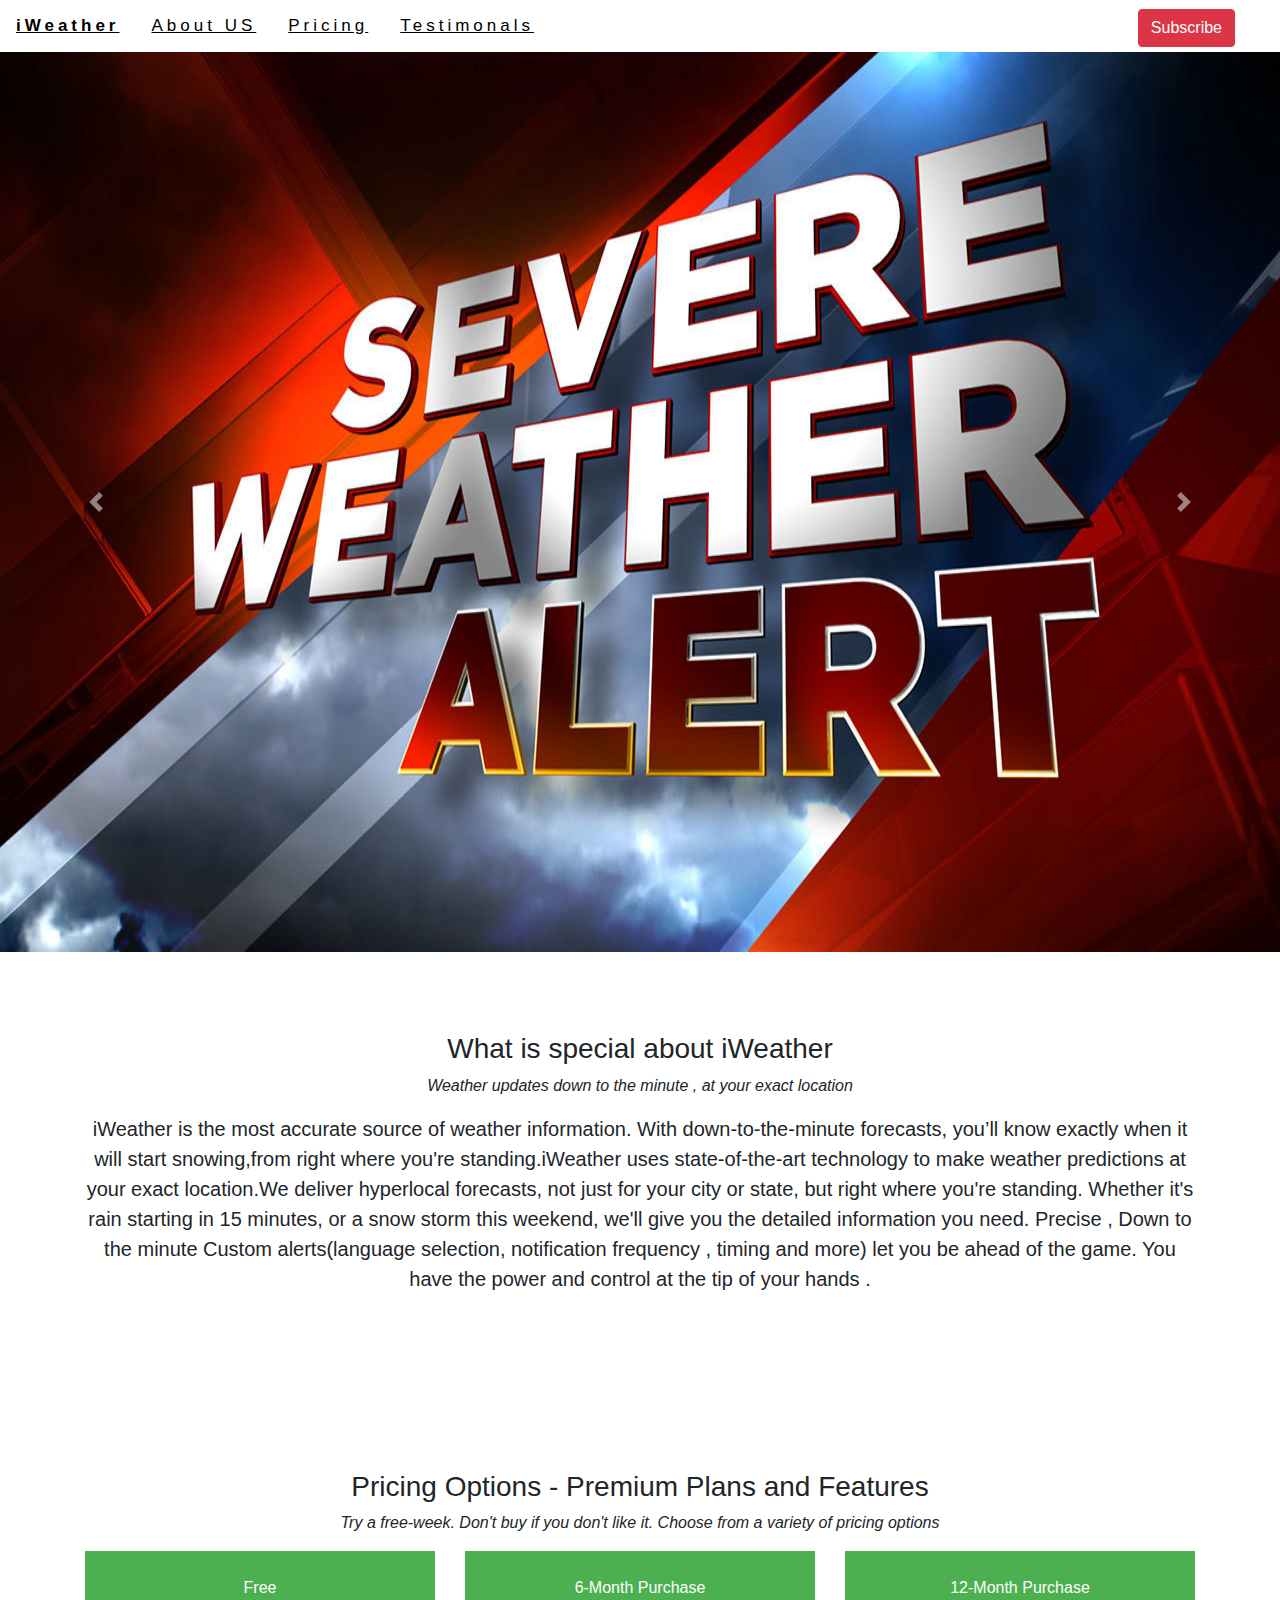
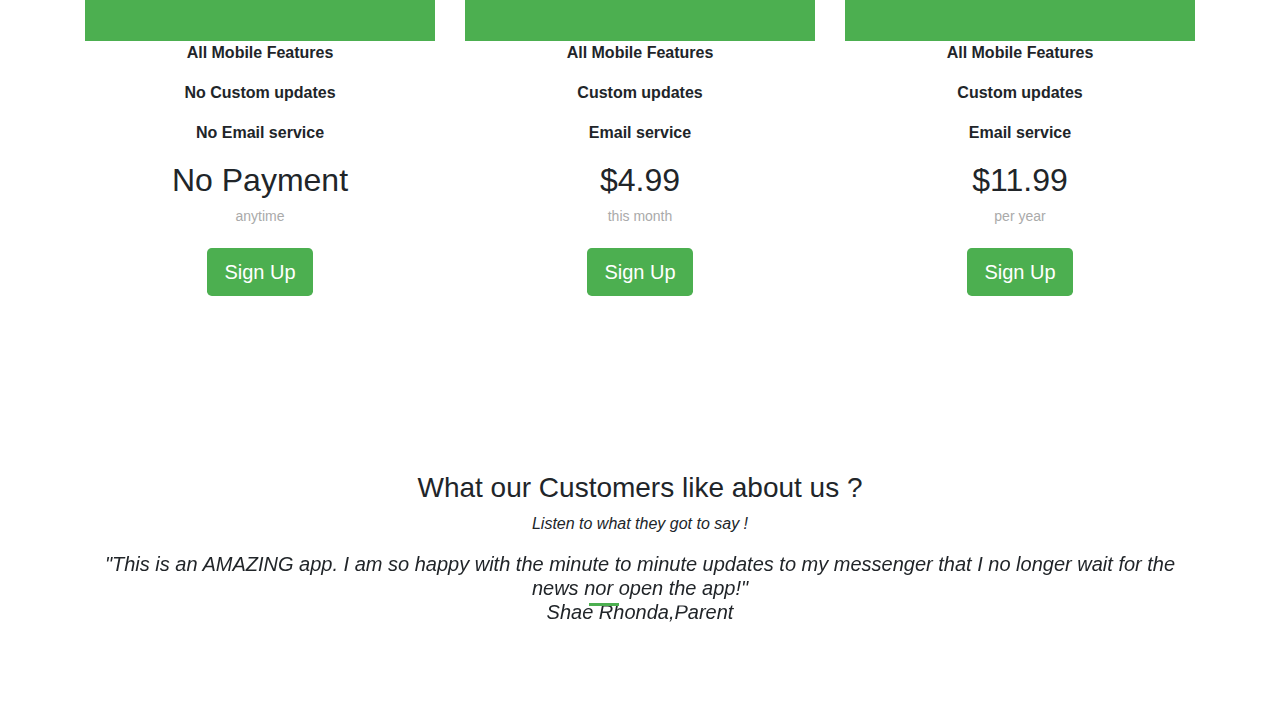
==== home.html @ 0770bc2e "To Deploy HTML page to heroku" ====
<!DOCTYPE html>
<html lang="en" xmlns="http://www.w3.org/1999/html">
<head>
    <meta charset="UTF-8">
    <meta name="viewport" content="width=device-width, initial-scale=1.0">
    <meta http-equiv="X-UA-Compatible" content="ie=edge">
    <title>iWeather-A Simple yet Powerful Weather App</title>
    <script src="https://code.jquery.com/jquery-3.2.1.slim.min.js"
            integrity="sha384-KJ3o2DKtIkvYIK3UENzmM7KCkRr/rE9/Qpg6aAZGJwFDMVNA/GpGFF93hXpG5KkN"
            crossorigin="anonymous"></script>
    <script src="https://cdnjs.cloudflare.com/ajax/libs/popper.js/1.12.9/umd/popper.min.js"
            integrity="sha384-ApNbgh9B+Y1QKtv3Rn7W3mgPxhU9K/ScQsAP7hUibX39j7fakFPskvXusvfa0b4Q"
            crossorigin="anonymous"></script>
    <script src="bootstrap-4.0.0/dist/js/bootstrap.min.js"></script>
    <link rel="stylesheet" type="text/css" href="index.css">
    <link rel="icon" href="assests/severeWeather.jpg">
    <link rel="stylesheet" href="bootstrap-4.0.0/dist/css/bootstrap.min.css">
    <link href="https://fonts.googleapis.com/css?family=Inconsolata" rel="stylesheet">
</head>
<body>
<div id="app-body">
    <div id="navbar" data-spy="affix" data-target=".navbar" data-offset="50">
        <a class="active" href="javascript:void(0)"><strong>iWeather</strong></a>
        <a href="#aboutUs">About US</a>
        <a href="#pricing">Pricing</a>
        <a href="#testimonals">Testimonals</a>
        <button type="button" class="btn btn-danger"  data-toggle="modal" data-target="#modalContainer"
                id="SubscribeBtn">
            Subscribe
        </button>
    </div>
    <div id="carousel" class="carousel slide" data-ride="carousel">
        <div class="carousel-inner">
            <div class="carousel-item active">
                <img class="image" src="assests/severeWeather.jpg" alt="First slide">
            </div>
            <div class="carousel-item">
                <img class="image" src="assests/alerts.jpg" alt="Second slide">
            </div>
            <div class="carousel-item">
                <img class="image" src="assests/weather.png" alt="Third slide">
            </div>
            <div class="carousel-item">
                <img class="image" src="assests/multiImage.jpg" alt="Fifth slide">
            </div>
        </div>
        <a class="carousel-control-prev" href="#carousel" role="button" data-slide="prev">
            <span class="carousel-control-prev-icon" aria-hidden="true"></span>
            <span class="sr-only">Previous</span>
        </a>
        <a class="carousel-control-next" href="#carousel" role="button" data-slide="next">
            <span class="carousel-control-next-icon" aria-hidden="true"></span>
            <span class="sr-only">Next</span>
        </a>
    </div>
    <!-- Container (aboutUs Section) -->
    <div id="aboutUs" class="container text-center">
        <h3> What is special about iWeather</h3>
        <p><em>Weather updates down to the minute , at your exact location </em></p>
        <p class="lead">iWeather is the most accurate source of weather information.
            With down-to-the-minute forecasts, you’ll know exactly when it will start snowing,from
            right where you're standing.iWeather uses state-of-the-art technology to make weather predictions
            at your exact location.We deliver hyperlocal forecasts, not just for your city or state,
            but right where you're standing. Whether it's rain starting in 15 minutes, or a snow storm this weekend,
            we'll give you the detailed information you need. Precise , Down to the minute Custom alerts(language
            selection,
            notification frequency , timing and more) let you be ahead of the game. You have the power and control
            at the tip of your hands .

        </p>
    </div>
    <!-- Container (Pricing Options) -->
    <div id="pricing" class="container text-center">
        <h3> Pricing Options - Premium Plans and Features </h3>
        <p><em>Try a free-week. Don't buy if you don't like it. Choose from a variety of pricing options</em></p>
        <div class="row slide">
            <div class="col-sm-4 col-xs-12">
                <div class="panel panel-default text-center">
                    <div class="panel-heading">
                        <p>Free</p>
                    </div>
                    <div class="panel-body">
                        <p><strong>All Mobile Features</strong></p>
                        <p><strong>No Custom updates</strong></p>
                        <p><strong>No Email service</strong></p>
                    </div>
                    <div class="panel-footer">
                        <h3>No Payment</h3>
                        <h4>anytime</h4>
                        <button class="btn btn-lg">Sign Up</button>
                    </div>
                </div>
            </div>
            <div class="col-sm-4 col-xs-12">
                <div class="panel panel-default text-center">
                    <div class="panel-heading">
                        <p>6-Month Purchase</p>
                    </div>
                    <div class="panel-body">
                        <p><strong>All Mobile Features</strong></p>
                        <p><strong>Custom updates</strong></p>
                        <p><strong>Email service</strong></p>
                    </div>
                    <div class="panel-footer">
                        <h3>$4.99</h3>
                        <h4>this month</h4>
                        <button class="btn btn-lg">Sign Up</button>
                    </div>
                </div>
            </div>
            <div class="col-sm-4 col-xs-12">
                <div class="panel panel-default text-center">
                    <div class="panel-heading">
                        <p>12-Month Purchase</p>
                    </div>
                    <div class="panel-body">
                        <p><strong>All Mobile Features</strong></p>
                        <p><strong>Custom updates</strong></p>
                        <p><strong>Email service</strong></p>
                    </div>
                    <div class="panel-footer">
                        <h3>$11.99</h3>
                        <h4>per year</h4>
                        <button class="btn btn-lg">Sign Up</button>
                    </div>
                </div>
            </div>
        </div>
    </div>
    <!-- Container (Testimonals) -->
    <div id="testimonals" class="container text-center">
        <h3>What our Customers like about us ?</h3>
        <p><em>Listen to what they got to say !</em></p>
        <div id="myCarousel" class="carousel slide text-center" data-ride="carousel">
            <!-- Indicators -->
            <ol class="carousel-indicators">
                <li data-target="#myCarousel" data-slide-to="0" class="active"></li>
                <li data-target="#myCarousel" data-slide-to="1"></li>
                <li data-target="#myCarousel" data-slide-to="2"></li>
            </ol>
            <!-- Wrapper for slide screens -->
            <div class="carousel-inner " role="listbox">
                <div class="carousel-item active">
                    <h5 class="textstyle">"This is an AMAZING app. I am so happy with the minute to minute updates to my messenger that
                        I no longer wait for the news nor open the app!"<br><span>
                                Shae Rhonda,Parent</span>
                    </h5>
                </div>
                <div class="carousel-item">
                    <h5 class="textstyle">"SIMPLE ,POWERFUL and BUDGET-FRIENDLY. " <br><span>Lisa Shaeker,Teacher</span>
                    </h5>
                </div>
                <div class="carousel-item">
                    <h5 class="textstyle">"No more assumptions , you know the weather forecast BETTER than anyone ."<br><span>Jack Mills,
                                Student</span>
                    </h5>
                </div>
            </div>
            <!-- arrow controls -->
            <a class="left carousel-control" href="#myCarousel" data-slide="prev">
                <span class="glyphicon glyphicon-chevron-left"></span>
                <span class="sr-only">Previous</span>
            </a>
            <a class="right carousel-control" href="#myCarousel" data-slide="next">
                <span class="glyphicon glyphicon-chevron-right"></span>
                <span class="sr-only">Next</span>
            </a>
        </div>
    </div>
</div>
<!-- Modal -->
<div class="modal fade" id="modalContainer" tabindex="-1" role="dialog" aria-labelledby="modalContainer"
     aria-hidden="true">
    <div class="modal-dialog modal-dialog-centered" role="document">
        <div class="modal-content">
            <div class="modal-header">
                <h6 class="modal-title">Want to get daily weather alerts of your location ? Enter your
                    <mark>ZIP code</mark>
                    below and
                    subscribe. Be ready for what's coming !!
                </h6>
                <button type="button" class="close" data-dismiss="modal" aria-label="Close">
                    <span aria-hidden="false">&times;</span>
                </button>
            </div>
            <div class="modal-body">
                <label>ZIP Code</label>
                <div class="input-group mb-3">
                    <input type="number"
                           id="zip"
                           pattern="[0-9]{5}"
                           max="99999"
                           title="Five digit zip code"
                           class="form-control"
                           aria-label="Default"
                           aria-describedby="inputGroup-sizing-default">
                </div>
                <div>
                    <div class="input-group mb-3">
                        <div class="input-group-prepend">
                            <div class="input-group-text">
                                <input type="checkbox"
                                       id="checkbox"
                                       aria-label="Checkbox for following text input">
                            </div>
                        </div>
                        <h6>I accept the <a
                                href="assests/terms-and-conditions-template.pdf"
                                download data-toggle="tooltip" data-placement="left"
                                title="Click on the link to Download">Terms and conditions</a>.
                        </h6>
                    </div>
                </div>
                <button type="button" class="btn btn-danger" id="subscribe">Subscribe</button>
            </div>
        </div>
    </div>
</div>
<script src="index.js"></script>
</body>
</html>
---- index.css ----
.body
{
	font-family: 'Inconsolata', monospace;
}
.modal
{
	font-family: 'Inconsolata', monospace;
	text-align: center !important;
	user-select: none;
}
.modal-content
{
	background-color: #EFEFEF !important;
}
.modal-header
{
	border: none !important;
	padding-bottom: 0px !important;
}
.modal-body
{
	font-size: 1.1em;
	font-weight: bold;
}
.modal-footer
{
	border: none !important;
}
.button btn-danger
{
	font-size: 0.9em;
}
a
{
	color: black !important;
	text-decoration: underline !important;
}
.input-group-text
{
	align-items: normal !important;
	border: 0px !important;
	margin-left: 5px !important;
	margin-right: 10px !important;
	padding: 0px !important;
}
.zip:focus
{
	outline: 0 !important;
}
.close:focus
{
	outline: 0 !important;
}
#SubscribeBtn
{
	position: fixed;
	right: 5vh;
	top: 1vh;
	z-index: 2;
}
.image
{
	height: 100vh;
	width: 100vw;
}
.affix
{
	top: 0;
	width: 100%;
	z-index: 9999 !important;
}
.affix + .container-fluid
{
	padding-top: 70px;
}
.slideanim
{
	visibility: hidden;
}
.slide
{
	animation-duration: 1s;
	animation-name: slide;
	visibility: visible;
	webkit-animation-duration: 1s;
	webkit-animation-name: slide;
}
.panel
{
	border: 1px solid #green;
	border-radius: 0 !important;
	transition: box-shadow 0.5s;
}
.panel:hover
{
	box-shadow: 5px 0px 40px rgba(0,0,0, .2);
}
.panel-footer .btn:hover
{
	background-color: #black !important;
	border: 1px solid #4CAF50;
	color: #4CAF50;
}
.panel-heading
{
	background-color: #4CAF50 !important;
	border-bottom: 1px solid solid;
	border-bottom-left-radius: 0px;
	border-bottom-right-radius: 0px;
	border-top-left-radius: 0px;
	border-top-right-radius: 0px;
	color: #fff !important;
	padding: 25px;
}
.panel-footer
{
	background-color: white !important;
}
.panel-footer h3
{
	font-size: 32px;
}
.panel-footer h4
{
	color: #aaa;
	font-size: 14px;
}
.panel-footer .btn
{
	background-color: #4CAF50;
	color: #fff;
	margin: 15px 0;
}
#navbar
{
	background-color: #white;
	border: 0;
	font-family: Montserrat, sans-serif;
	font-size: 12px !important;
	letter-spacing: 4px;
	line-height: 1.42857143 !important;
	margin-bottom: 0;
	overflow: hidden;
	z-index: 9999;
}
#navbar a
{
	color: #white;
	display: block;
	float: left;
	font-size: 17px;
	padding: 14px 16px;
	text-align: center;
	text-decoration: none;
}
#navbar a:hover
{
	background-color: #ddd;
	color: white;
}
#navbar a.active
{
	background-color: #fff;
	color: white;
}
.container
{
	padding: 80px 120px;
}
.carousel-control.right, .carousel-control.left
{
	background-image: none;
	color: #4CAF50;
}
.carousel-indicators li
{
	border-color: #4CAF50;
}
.carousel-indicators li.active
{
	background-color: #4CAF50;
}
.item h4
{
	font-family: 'Inconsolata', monospace;
	font-size: 19px;
	font-style: italic;
	font-weight: 400;
	margin: 70px 0;
	text-align: center !important;
}
.item span
{
	font-style: normal;
}
.textstyle
{
    font-style:italic;
}
@keyframes slide
{
	0%
	{
		opacity: 0;
		transform: translateY(70%);
	}
	100%
	{
		opacity: 1;
		transform: translateY(0%);
	}
}
@-webkit-keyframes slide
{
	0%
	{
		opacity: 0;
		webkit-transform: translateY(70%);
	}
	100%
	{
		opacity: 1;
		webkit-transform: translateY(0%);
	}
}
input[type=number]::-webkit-inner-spin-button,
input[type=number]::-webkit-outer-spin-button
{
	margin: 0;
	webkit-appearance: none;
}
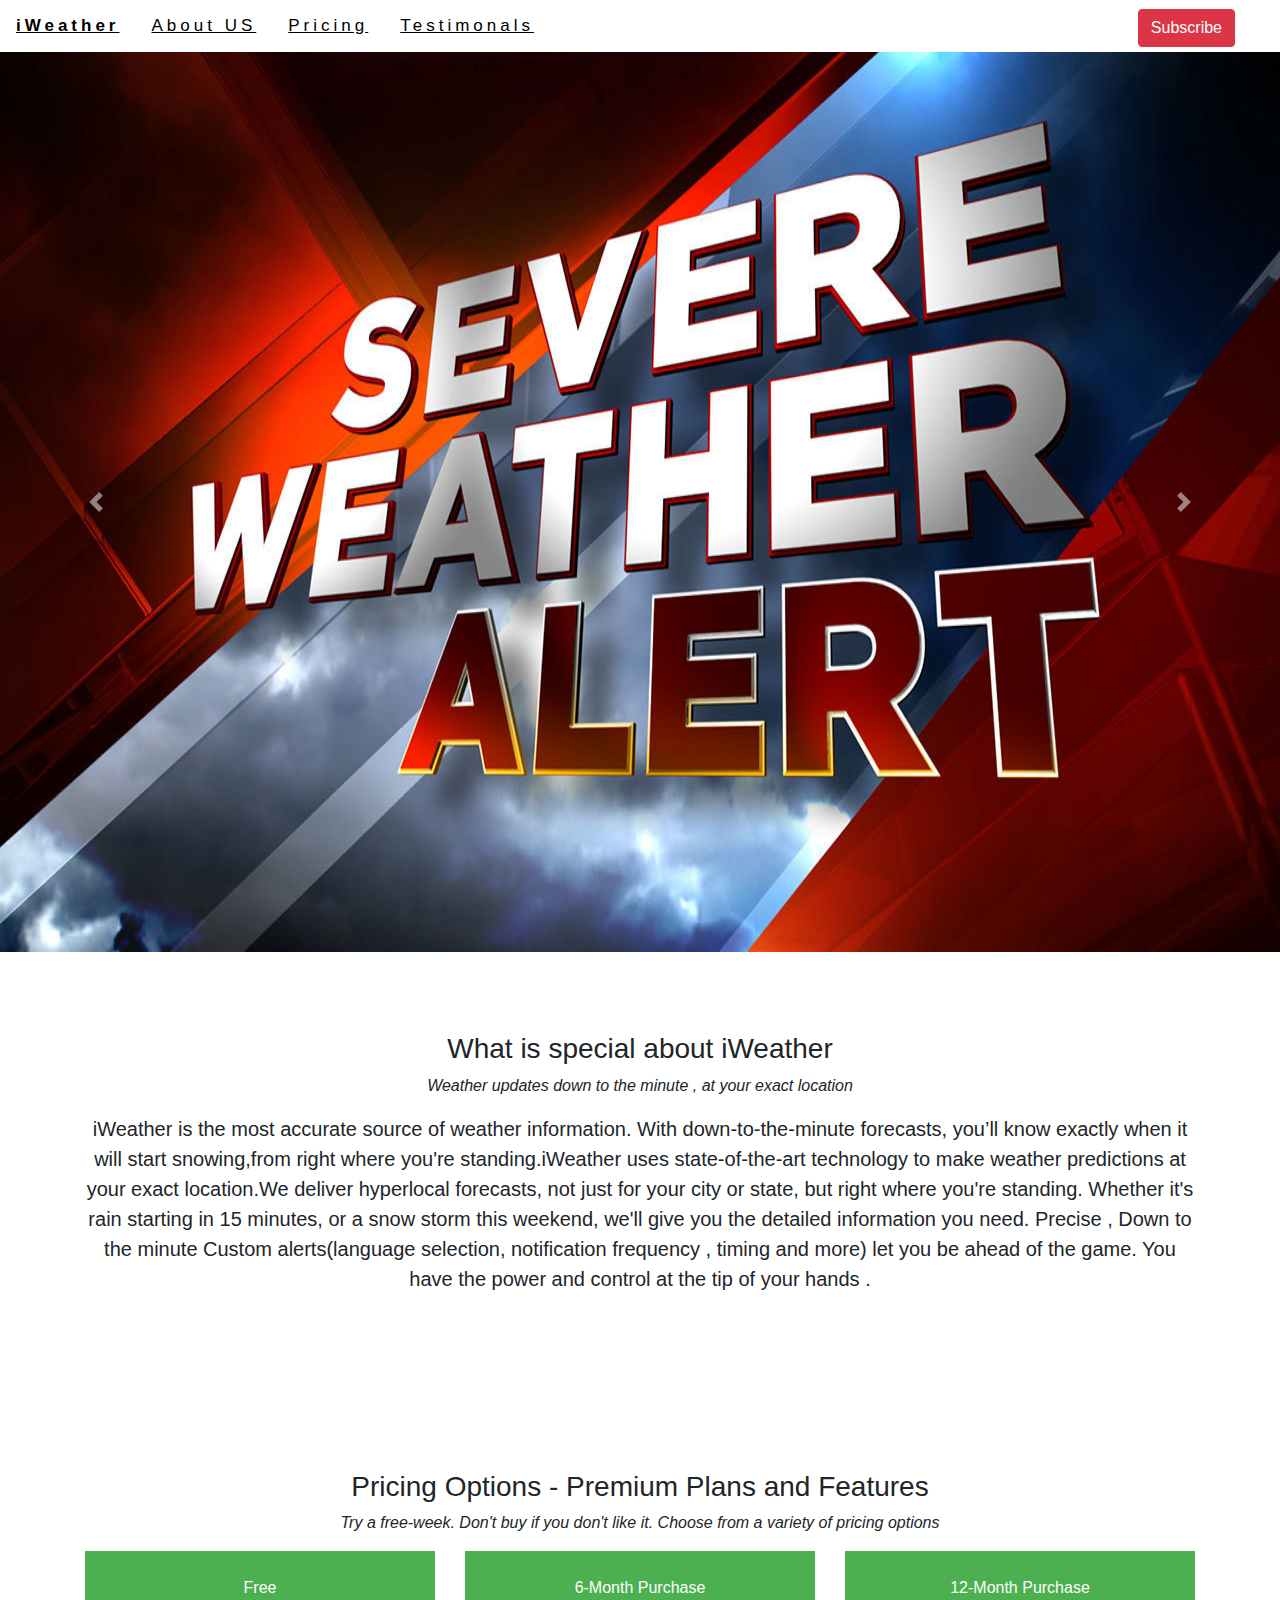
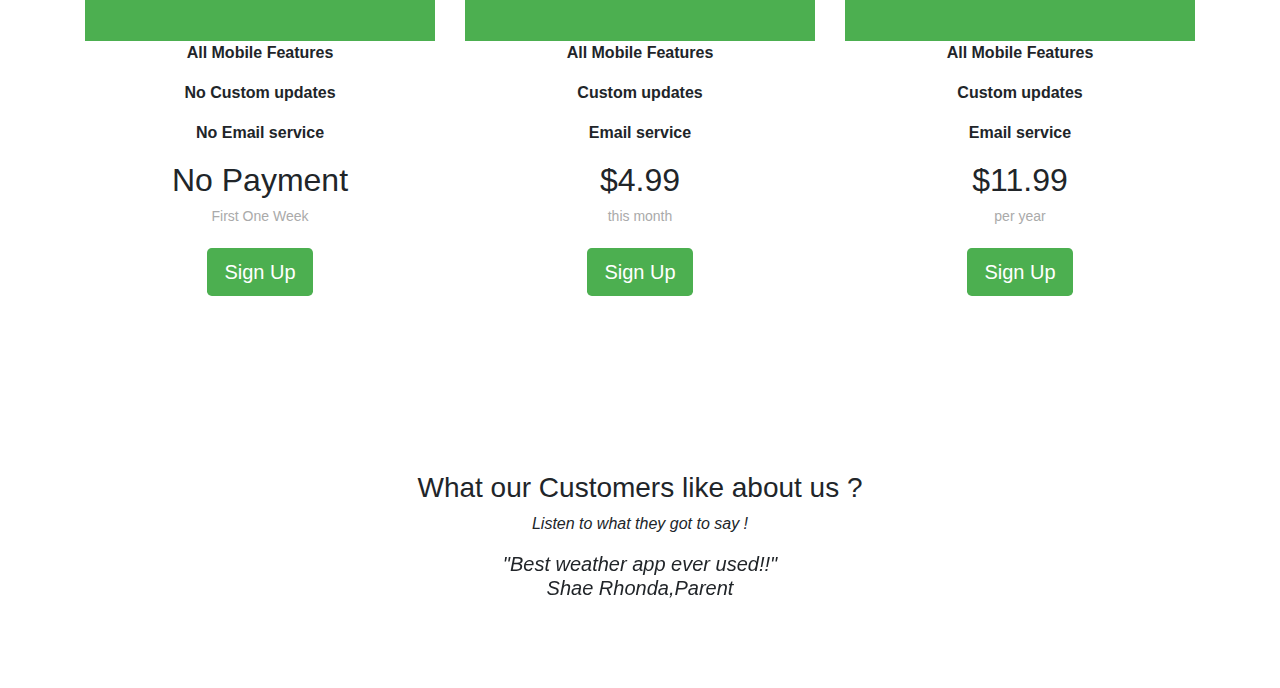
==== commit 43c7898b: "Final Changes" ====
--- a/home.html
+++ b/home.html
@@ -8,9 +8,6 @@
     <script src="https://code.jquery.com/jquery-3.2.1.slim.min.js"
             integrity="sha384-KJ3o2DKtIkvYIK3UENzmM7KCkRr/rE9/Qpg6aAZGJwFDMVNA/GpGFF93hXpG5KkN"
             crossorigin="anonymous"></script>
-    <script src="https://cdnjs.cloudflare.com/ajax/libs/popper.js/1.12.9/umd/popper.min.js"
-            integrity="sha384-ApNbgh9B+Y1QKtv3Rn7W3mgPxhU9K/ScQsAP7hUibX39j7fakFPskvXusvfa0b4Q"
-            crossorigin="anonymous"></script>
     <script src="bootstrap-4.0.0/dist/js/bootstrap.min.js"></script>
     <link rel="stylesheet" type="text/css" href="index.css">
     <link rel="icon" href="assests/severeWeather.jpg">
@@ -18,14 +15,14 @@
     <link href="https://fonts.googleapis.com/css?family=Inconsolata" rel="stylesheet">
 </head>
 <body>
-<div id="app-body">
-    <div id="navbar" data-spy="affix" data-target=".navbar" data-offset="50">
-        <a class="active" href="javascript:void(0)"><strong>iWeather</strong></a>
+<div>
+    <div id="navbar">
+        <a class="active"><strong>iWeather</strong></a>
         <a href="#aboutUs">About US</a>
         <a href="#pricing">Pricing</a>
         <a href="#testimonals">Testimonals</a>
-        <button type="button" class="btn btn-danger"  data-toggle="modal" data-target="#modalContainer"
-                id="SubscribeBtn">
+        <button type="button" class="btn btn-danger" data-toggle="modal" data-target="#modalContainer"
+                id="SubscribeBtn" onclick="closeModal()">
             Subscribe
         </button>
     </div>
@@ -41,7 +38,7 @@
                 <img class="image" src="assests/weather.png" alt="Third slide">
             </div>
             <div class="carousel-item">
-                <img class="image" src="assests/multiImage.jpg" alt="Fifth slide">
+                <img class="image" src="assests/multiImage.jpg" alt="Fourth slide">
             </div>
         </div>
         <a class="carousel-control-prev" href="#carousel" role="button" data-slide="prev">
@@ -86,7 +83,7 @@
                     </div>
                     <div class="panel-footer">
                         <h3>No Payment</h3>
-                        <h4>anytime</h4>
+                        <h4>First One Week</h4>
                         <button class="btn btn-lg">Sign Up</button>
                     </div>
                 </div>
@@ -132,17 +129,9 @@
         <h3>What our Customers like about us ?</h3>
         <p><em>Listen to what they got to say !</em></p>
         <div id="myCarousel" class="carousel slide text-center" data-ride="carousel">
-            <!-- Indicators -->
-            <ol class="carousel-indicators">
-                <li data-target="#myCarousel" data-slide-to="0" class="active"></li>
-                <li data-target="#myCarousel" data-slide-to="1"></li>
-                <li data-target="#myCarousel" data-slide-to="2"></li>
-            </ol>
-            <!-- Wrapper for slide screens -->
             <div class="carousel-inner " role="listbox">
                 <div class="carousel-item active">
-                    <h5 class="textstyle">"This is an AMAZING app. I am so happy with the minute to minute updates to my messenger that
-                        I no longer wait for the news nor open the app!"<br><span>
+                    <h5 class="textstyle">"Best weather app ever used!!"<br><span>
                                 Shae Rhonda,Parent</span>
                     </h5>
                 </div>
@@ -156,15 +145,6 @@
                     </h5>
                 </div>
             </div>
-            <!-- arrow controls -->
-            <a class="left carousel-control" href="#myCarousel" data-slide="prev">
-                <span class="glyphicon glyphicon-chevron-left"></span>
-                <span class="sr-only">Previous</span>
-            </a>
-            <a class="right carousel-control" href="#myCarousel" data-slide="next">
-                <span class="glyphicon glyphicon-chevron-right"></span>
-                <span class="sr-only">Next</span>
-            </a>
         </div>
     </div>
 </div>
@@ -179,22 +159,21 @@
                     below and
                     subscribe. Be ready for what's coming !!
                 </h6>
-                <button type="button" class="close" data-dismiss="modal" aria-label="Close">
-                    <span aria-hidden="false">&times;</span>
+                <button type="button" class="close" data-dismiss="modal" aria-label="Close" onclick="closeModal()">
+                    <span>X</span>
                 </button>
             </div>
             <div class="modal-body">
                 <label>ZIP Code</label>
                 <div class="input-group mb-3">
-                    <input type="number"
+                    <input type="text"
                            id="zip"
-                           pattern="[0-9]{5}"
-                           max="99999"
                            title="Five digit zip code"
                            class="form-control"
                            aria-label="Default"
                            aria-describedby="inputGroup-sizing-default">
                 </div>
+				<p id="invalidInputMessage"></p>
                 <div>
                     <div class="input-group mb-3">
                         <div class="input-group-prepend">
--- a/index.css
+++ b/index.css
@@ -97,7 +97,7 @@
 }
 .panel-footer .btn:hover
 {
-	background-color: #black !important;
+	background-color: #fff !important;
 	border: 1px solid #4CAF50;
 	color: #4CAF50;
 }
@@ -222,10 +222,4 @@
 		opacity: 1;
 		webkit-transform: translateY(0%);
 	}
-}
-input[type=number]::-webkit-inner-spin-button,
-input[type=number]::-webkit-outer-spin-button
-{
-	margin: 0;
-	webkit-appearance: none;
 }